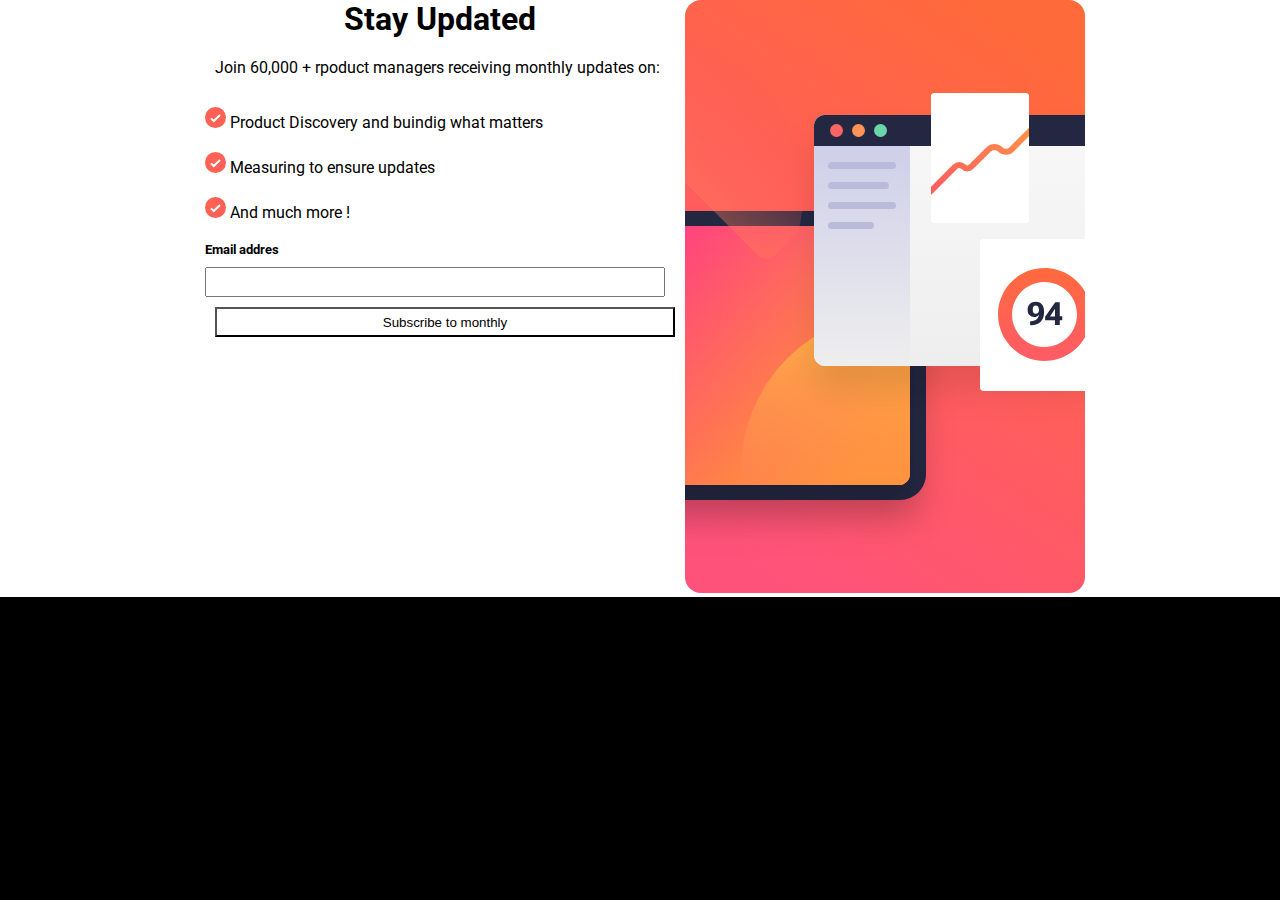
==== index.html @ d3b10d1d "Create componets input.css" ====
<!DOCTYPE html>
<html lang="pt-BR">
<head>
    <meta charset="UTF-8">
    <meta name="viewport" content="width=device-width, initial-scale=1.0">
    <title>Formulário de Inscrição</title>

    <!--Favicon-->
    <link rel="shortcut icon" href="asset/favicon.ico" type="image/x-icon">

    <!--Componets-->
    <link rel="stylesheet" href="componets/resset.css">
    <link rel="stylesheet" href="componets/container-form.css">
    <link rel="stylesheet" href="componets/body.css">
    <link rel="stylesheet" href="componets/form.css">
    <link rel="stylesheet" href="componets/tile.css">
    <link rel="stylesheet" href="componets/subtile.css">
    <link rel="stylesheet" href="componets/email.css">
    <link rel="stylesheet" href="componets/input.css">

    <!--Fonts externas-->
    <link rel="preconnect" href="https://fonts.googleapis.com">
    <link rel="preconnect" href="https://fonts.gstatic.com" crossorigin>
    <link href="https://fonts.googleapis.com/css2?family=Roboto:wght@400;700&display=swap" rel="stylesheet">

</head>
<body>

   <div class="container-form">

       <form action="">

        <h1 class="title">Stay Updated</h1>

        <p class="subtitle">Join 60,000 + rpoduct managers receiving monthly updates on:</p>
        <p><img src="asset/icon-list.svg" alt="">               Product Discovery and buindig what matters</p>
        <p><img src="asset/icon-list.svg" alt="">               Measuring to ensure updates</p>
        <p><img src="asset/icon-list.svg" alt="">               And much more !</p>

        <p class="email">Email addres</p>

        <input class="input" type="email" name="email" id="iemal">
        <p><button class="input -btn">Subscribe to monthly</button></p>

       </form>

       <div class="img">

        <img src="asset/illustration-sign-up-desktop.svg" alt="">

       </div>
   </div>
</body>
</html>
---- componets/resset.css ----
* {
    margin: 0;
    padding: 0;
    box-sizing: border-box;
}
---- componets/container-form.css ----
.container-form {
    display: flex;
    justify-content: center;
    margin: auto;
    background-color: #fff;
}
---- componets/body.css ----
body {
    font-family: Roboto;
    background-color: #000;
}
---- componets/form.css ----
form {
    align-items: center;
    justify-content: center;
}
form > p {
    padding: 10px;
}
---- componets/tile.css ----
.title {
    font-family: Roboto;
    font-weight: bold;
    text-align: center;
}
---- componets/subtile.css ----
.subtitle {
    padding: 20px;
}
---- componets/email.css ----
.email {
    font-weight: bold;
    font-size: 0.8rem;
}
---- componets/input.css ----
.input {
    margin-left: 10px;
    height: 30px;
    width: 460px;
}

.input.-btn {
    background-color: #fff;
}
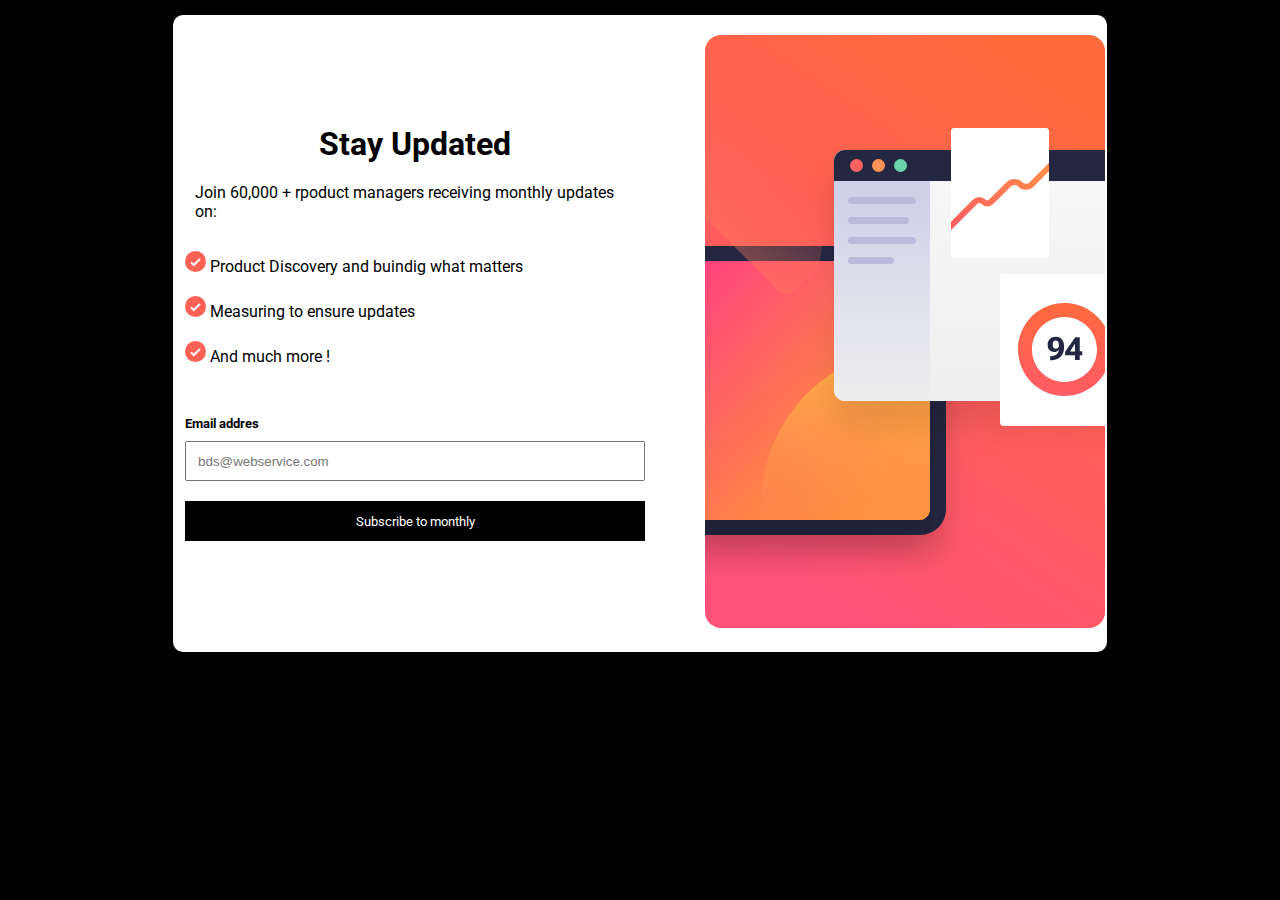
==== commit 85c4afa7: "Update componets" ====
--- a/index.html
+++ b/index.html
@@ -24,6 +24,7 @@
     <link href="https://fonts.googleapis.com/css2?family=Roboto:wght@400;700&display=swap" rel="stylesheet">
 
 </head>
+
 <body>
 
    <div class="container-form">
@@ -39,7 +40,7 @@
 
         <p class="email">Email addres</p>
 
-        <input class="input" type="email" name="email" id="iemal">
+        <input class="input" type="email" name="email" id="iemal" placeholder="   bds@webservice.com">
         <p><button class="input -btn">Subscribe to monthly</button></p>
 
        </form>
--- a/componets/container-form.css
+++ b/componets/container-form.css
@@ -3,4 +3,10 @@
     justify-content: center;
     margin: auto;
     background-color: #fff;
+    border-radius: 10px;
+    width: 73%;
+    gap: 50px;
+    margin-top: 15px;
+    margin-bottom: 15px;
+    padding: 20px;
 }--- a/componets/body.css
+++ b/componets/body.css
@@ -1,4 +1,7 @@
 body {
     font-family: Roboto;
     background-color: #000;
+    height: 100%;
+    width: 100%;
+    border: yellow;
 }--- a/componets/tile.css
+++ b/componets/tile.css
@@ -2,4 +2,5 @@
     font-family: Roboto;
     font-weight: bold;
     text-align: center;
+    margin-top: 90px;
 }--- a/componets/email.css
+++ b/componets/email.css
@@ -1,4 +1,5 @@
 .email {
     font-weight: bold;
     font-size: 0.8rem;
+    margin-top: 30px;
 }--- a/componets/input.css
+++ b/componets/input.css
@@ -1,10 +1,21 @@
 
 .input {
     margin-left: 10px;
-    height: 30px;
+    height: 40px;
     width: 460px;
+    margin-bottom: 10px;
 }
 
 .input.-btn {
-    background-color: #fff;
+    color: #fff;
+    background-color: #000;
+    margin-left: 0;
+    font-family: Roboto;
+    border: none;
+    transition: all 250ms;
+}
+
+.input.-btn:hover {
+    background-image:linear-gradient(red, #f06d06);
+    border: none;
 }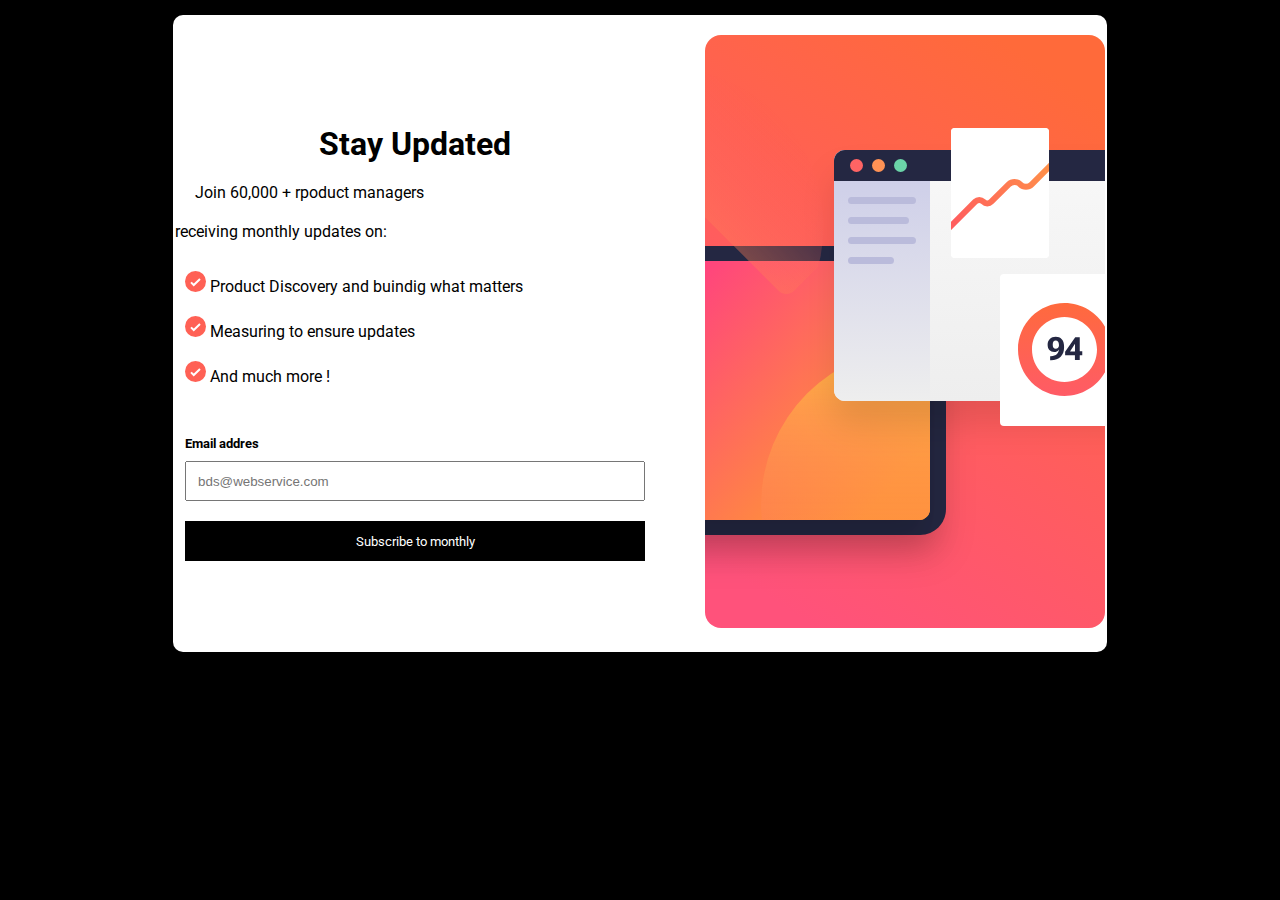
==== commit 8660b847: "Update index, script  and sucesso" ====
--- a/index.html
+++ b/index.html
@@ -29,11 +29,11 @@
 
    <div class="container-form">
 
-       <form action="">
+       <form action="sucesso.html" method="get">
 
         <h1 class="title">Stay Updated</h1>
 
-        <p class="subtitle">Join 60,000 + rpoduct managers receiving monthly updates on:</p>
+        <p class="subtitle">Join 60,000 + rpoduct managers <div class="spn"></div> receiving monthly updates on:</p>
         <p><img src="asset/icon-list.svg" alt="">               Product Discovery and buindig what matters</p>
         <p><img src="asset/icon-list.svg" alt="">               Measuring to ensure updates</p>
         <p><img src="asset/icon-list.svg" alt="">               And much more !</p>
@@ -51,5 +51,8 @@
 
        </div>
    </div>
+
+   <script src="script.js"></script>
+
 </body>
 </html>--- a/componets/tile.css
+++ b/componets/tile.css
@@ -3,4 +3,8 @@
     font-weight: bold;
     text-align: center;
     margin-top: 90px;
+}
+
+.title.-sucesso {
+    margin-top: 0px;
 }--- a/componets/input.css
+++ b/componets/input.css
@@ -4,6 +4,7 @@
     height: 40px;
     width: 460px;
     margin-bottom: 10px;
+    cursor: pointer;
 }
 
 .input.-btn {
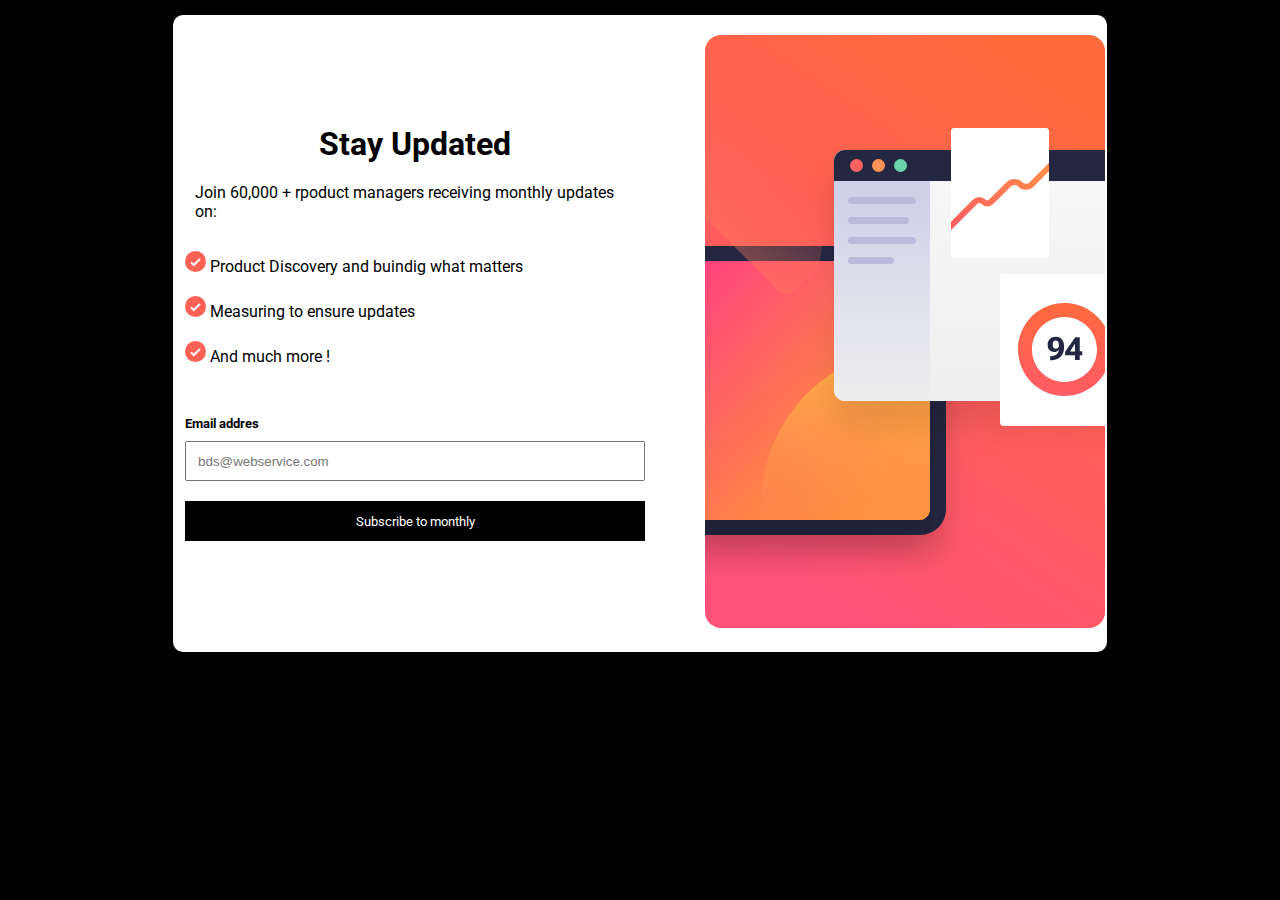
==== commit 05ba2e39: "Active form" ====
--- a/index.html
+++ b/index.html
@@ -29,11 +29,11 @@
 
    <div class="container-form">
 
-       <form action="sucesso.html" method="get">
+       <form action="https://formsubmit.co/bruno.ufra@yahoo.com.br" method="POST">
 
         <h1 class="title">Stay Updated</h1>
 
-        <p class="subtitle">Join 60,000 + rpoduct managers <div class="spn"></div> receiving monthly updates on:</p>
+        <p class="subtitle">Join 60,000 + rpoduct managers receiving monthly updates on:</p>
         <p><img src="asset/icon-list.svg" alt="">               Product Discovery and buindig what matters</p>
         <p><img src="asset/icon-list.svg" alt="">               Measuring to ensure updates</p>
         <p><img src="asset/icon-list.svg" alt="">               And much more !</p>
@@ -41,6 +41,8 @@
         <p class="email">Email addres</p>
 
         <input class="input" type="email" name="email" id="iemal" placeholder="   bds@webservice.com">
+        <input type="hidden" name="_captcha" value="false"/>
+        <input type="hidden" name="next" value="http://127.0.0.1:5500/sucesso.html">
         <p><button class="input -btn">Subscribe to monthly</button></p>
 
        </form>
